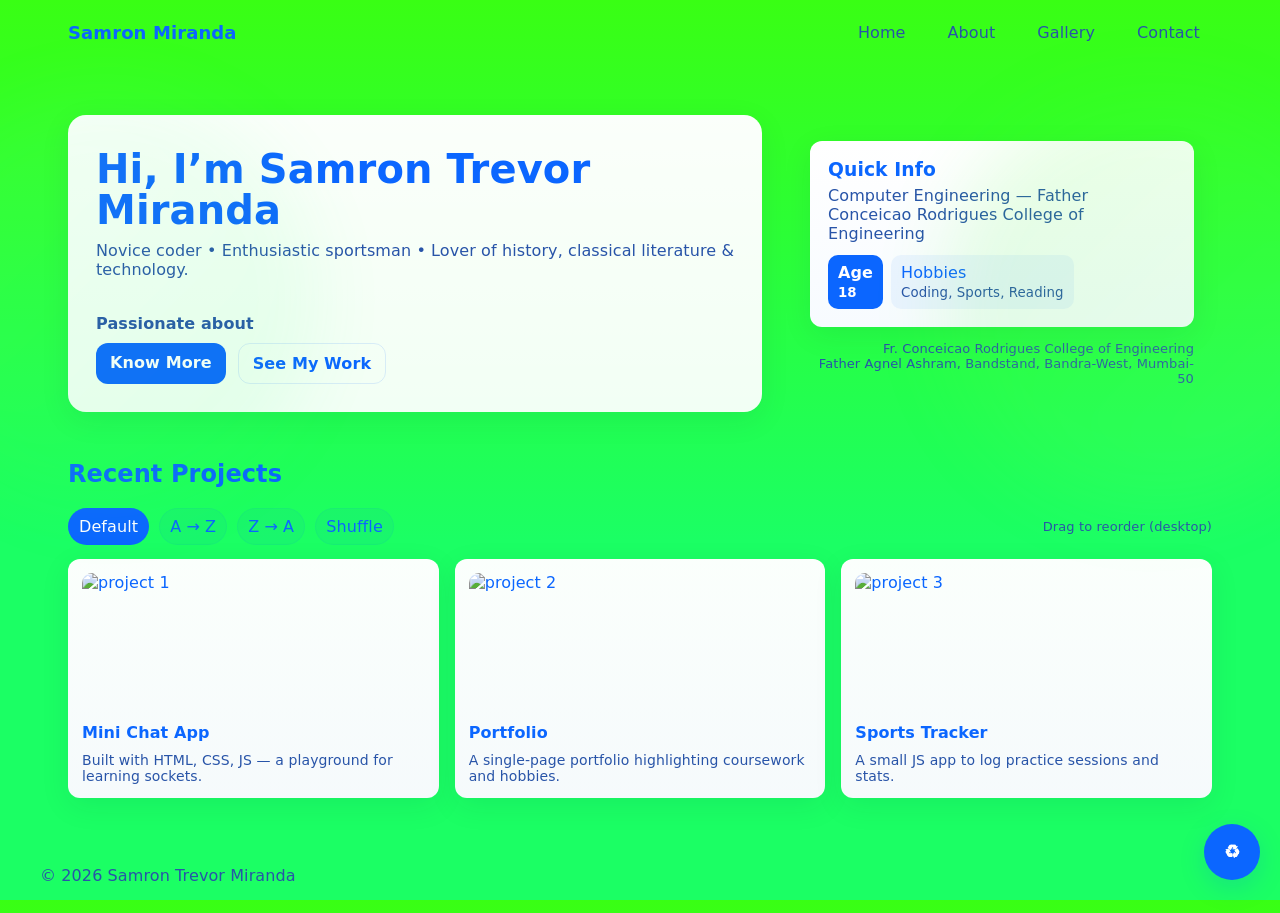
==== index.html @ 0a238195 "Update index.html" ====
<!doctype html>
<html lang="en">
<head>
  <meta charset="utf-8" />
  <meta name="viewport" content="width=device-width,initial-scale=1" />
  <title>Samron Trevor Miranda — Portfolio</title>
  <style>
    /* ---------------------------
       THEME VARIABLES (two themes)
       - Default in :root is NEON (current)
       - .theme-classic on body switches to original blue/white
       --------------------------- */
    :root{
      /* NEON THEME (current) */
      --bg-neon: #39ff14;
      --bg-neon-2: #1bff64;
      --accent-blue: #0b66ff;
      --muted-blue: #2854a8;
      --card:#ffffff;
      --glass: rgba(255,255,255,0.85);
      --shadow: 0 8px 30px rgba(12,33,80,0.08);
      --rounded: 14px;
      --body-bg: linear-gradient(180deg,var(--bg-neon),var(--bg-neon-2) 60%);
      --text-primary: var(--accent-blue);
      --text-muted: var(--muted-blue);
      --chip-bg: rgba(11,102,255,0.06);
      --chip-active-bg: var(--accent-blue);
      --badge-bg: linear-gradient(135deg,var(--accent-blue),#5fb0ff);
    }

    /* CLASSIC BLUE & WHITE THEME */
    body.theme-classic {
      --bg-neon: #f8fbff; /* not used but keep */
      --bg-neon-2: #eaf4ff;
      --accent-blue: #0b66ff;
      --muted-blue: #6b7a90;
      --card:#ffffff;
      --glass: rgba(255,255,255,0.65);
      --shadow: 0 8px 30px rgba(12,33,80,0.06);
      --rounded: 14px;
      --body-bg: linear-gradient(180deg,var(--bg-neon),#eaf4ff 60%);
      --text-primary: #102034;
      --text-muted: var(--muted-blue);
      --chip-bg: rgba(11,102,255,0.06);
      --chip-active-bg: var(--accent-blue);
      --badge-bg: linear-gradient(135deg,var(--accent-blue),#5fb0ff);
    }

    /* Smooth transitions for theme-related properties */
    :root, body {
      transition: background 350ms ease, color 280ms ease;
    }

    *{box-sizing:border-box}
    html,body{height:100%}
    body{
      margin:0;
      background: var(--body-bg);
      color:var(--text-primary);
      -webkit-font-smoothing:antialiased;
      -moz-osx-font-smoothing:grayscale;
      letter-spacing:0.1px;
      padding-bottom:40px;
      transition: background .35s ease, color .28s ease;
      font-family: Inter, ui-sans-serif, system-ui, -apple-system, "Segoe UI", Roboto, "Helvetica Neue", Arial;
    }

    /* Loader (full-screen) */
    .page-loader{
      position:fixed;
      inset:0;
      display:flex;
      align-items:center;
      justify-content:center;
      background:linear-gradient(180deg, rgba(0,0,0,0.12), rgba(0,0,0,0.06));
      z-index:9999;
      backdrop-filter: blur(4px);
      -webkit-backdrop-filter: blur(4px);
      transition:opacity .45s ease, visibility .45s ease;
    }
    .loader-inner{
      width:320px;
      max-width:86%;
      background:var(--card);
      border-radius:16px;
      padding:22px;
      box-shadow:0 20px 50px rgba(2,6,10,0.18);
      display:flex;
      gap:16px;
      align-items:center;
    }
    .loader-badge{
      width:64px;height:64px;border-radius:12px;
      display:grid;place-items:center;font-weight:800;color:var(--card);
      background:var(--badge-bg);
      box-shadow:0 6px 22px rgba(11,102,255,0.14);
      font-size:18px;
    }
    .loader-meta{flex:1}
    .loader-meta h4{margin:0 0 6px;color:var(--text-primary);font-size:18px}
    .loader-meta p{margin:0;color:var(--text-muted);font-size:13px}
    .progress{
      margin-top:12px;height:8px;background:rgba(11,102,255,0.08);border-radius:999px;overflow:hidden;
    }
    .progress > i{
      display:block;height:100%;width:0%;
      background:linear-gradient(90deg,var(--chip-active-bg), #7fb8ff);
      border-radius:999px;
      animation:loaderProgress 2s ease forwards;
    }
    @keyframes loaderProgress{
      0%{width:0%}
      60%{width:78%}
      100%{width:100%}
    }
    .spinner{
      width:38px;height:38px;border-radius:50%;border:4px solid rgba(11,102,255,0.12);
      border-top-color:var(--chip-active-bg); animation:spin 1s linear infinite;
    }
    @keyframes spin{to{transform:rotate(360deg)}}
    .page-loader.hidden{ opacity:0; visibility:hidden; pointer-events:none; }

    header{
      display:flex;
      align-items:center;
      justify-content:space-between;
      padding:22px 28px;
      max-width:1200px;margin:0 auto;
    }
    .logo{font-weight:700;color:var(--chip-active-bg);font-size:18px}
    nav ul{display:flex;gap:18px;align-items:center;list-style:none;padding:0;margin:0}
    nav a{color:var(--text-muted);text-decoration:none;padding:10px 12px;border-radius:10px}
    nav a:hover{background:var(--glass);color:var(--chip-active-bg)}

    .container{max-width:1200px;margin:0 auto;padding:0 28px}

    .hero{
      margin-top:10px;
      padding:40px 0 38px;
      display:grid;grid-template-columns:1fr 420px;gap:30px;align-items:center;
    }
    .hero-inner{
      padding:28px;
      background:linear-gradient(180deg, rgba(255,255,255,0.98), rgba(255,255,255,0.94));
      border-radius:18px;box-shadow:var(--shadow);
    }
    h1{font-size:40px;margin:6px 0 10px;line-height:1.02;color:var(--chip-active-bg)}
    .accent{color:var(--chip-active-bg);}
    .lead{color:var(--text-muted);margin:0 0 16px}

    .cta{display:flex;gap:12px}
    .btn{display:inline-block;padding:10px 14px;border-radius:12px;background:var(--chip-active-bg);color:white;text-decoration:none;font-weight:600}
    .btn.ghost{background:transparent;border:1px solid rgba(11,102,255,0.12);color:var(--chip-active-bg)}

    /* moving words widget */
    .moving-words{display:flex;gap:8px;align-items:baseline;flex-wrap:wrap}
    .moving-words > div:first-child{color:var(--text-muted);font-weight:600}
    .word-wrap{position:relative;height:34px;overflow:hidden}
    .word-wrap .words{position:absolute;top:0;left:0;animation:slideWords 10s linear infinite}
    .word{display:block;height:34px;padding:0 6px;font-weight:700;color:var(--chip-active-bg)}
    @keyframes slideWords{
      0%{transform:translateY(0)}
      20%{transform:translateY(-34px)}
      40%{transform:translateY(-68px)}
      60%{transform:translateY(-102px)}
      80%{transform:translateY(-136px)}
      100%{transform:translateY(0)}
    }

    /* highlights */
    .highlights{display:flex;gap:18px;margin:34px 0}
    .card{background:var(--card);border-radius:12px;padding:16px;box-shadow:var(--shadow);flex:1}
    .card h3{margin:0 0 6px;color:var(--chip-active-bg)}
    .card p{margin:0;color:var(--text-muted)}

    /* projects */
    .projects h2{margin-top:10px;color:var(--chip-active-bg)}
    .grid{display:grid;grid-template-columns:repeat(auto-fit,minmax(240px,1fr));gap:16px;margin-top:14px}
    .proj{
      background:linear-gradient(180deg, rgba(255,255,255,0.98), rgba(250,250,255,0.98));
      padding:14px;border-radius:12px;box-shadow:var(--shadow);display:flex;flex-direction:column;gap:10px;transition:transform .28s ease,box-shadow .28s
    }
    .proj:hover{transform:translateY(-8px);box-shadow:0 18px 50px rgba(12,33,80,0.12)}
    .proj img{width:100%;height:140px;object-fit:cover;border-radius:10px}
    .proj h4{margin:0;color:var(--chip-active-bg)}
    .proj p{margin:0;color:var(--text-muted);font-size:14px}

    /* interactive controls */
    .projects .controls{display:flex;gap:10px;align-items:center;margin-top:12px}
    .chip{padding:8px 10px;border-radius:999px;background:var(--chip-bg);border:1px solid var(--chip-bg);cursor:pointer;color:var(--chip-active-bg)}
    .chip.active{background:var(--chip-active-bg);color:white;border-color:transparent}

    footer.site-footer{margin-top:40px;padding:22px 0;color:var(--text-muted)}
    footer p{margin:6px 0}

    /* responsive */
    @media (max-width:880px){
      .hero{grid-template-columns:1fr}
      .hero-inner{order:2}
      aside{order:1}
    }

    /* subtle floating background shapes */
    .bg-shape{position:fixed;right:-80px;top:10%;width:420px;height:420px;border-radius:50%;background:linear-gradient(135deg,var(--bg-neon),#8bff9a);opacity:0.12;filter:blur(36px);pointer-events:none}
    .bg-shape--2{left:-100px;bottom:-60px;opacity:0.08;background:linear-gradient(135deg,#9cffb6,var(--bg-neon-2))}

    /* Theme toggle button (floating) */
    .theme-toggle{
      position:fixed;
      right:20px;
      bottom:20px;
      z-index:12000;
      width:56px;
      height:56px;
      border-radius:999px;
      display:grid;
      place-items:center;
      background:var(--chip-active-bg);
      color:white;
      box-shadow: 0 8px 26px rgba(11,102,255,0.18);
      border:none;
      cursor:pointer;
      transition:transform .18s ease, box-shadow .18s ease, background .18s ease;
    }
    .theme-toggle:active{ transform:scale(.96) }
    .theme-toggle .icon{font-weight:700; font-size:18px; line-height:1;}
    .theme-toggle[aria-pressed="true"]{ background:var(--text-muted); }
    .theme-toggle:focus{ outline:3px solid rgba(11,102,255,0.18); outline-offset:4px; }

    /* small accessibility helpers */
    .sr-only{position:absolute;width:1px;height:1px;padding:0;margin:-1px;overflow:hidden;clip:rect(0,0,0,0);white-space:nowrap;border:0}
  </style>
</head>
<body>
  <!-- Loader overlay shown while page loads -->
  <div class="page-loader" id="pageLoader" role="status" aria-live="polite" aria-label="Loading content">
    <div class="loader-inner" aria-hidden="false">
      <div class="loader-badge" aria-hidden="true">SM</div>
      <div class="loader-meta">
        <h4>Samron Miranda</h4>
        <p>Preparing your portfolio…</p>
        <div class="progress" aria-hidden="true"><i></i></div>
      </div>
      <div style="display:flex;flex-direction:column;align-items:center;gap:8px;margin-left:10px">
        <div class="spinner" aria-hidden="true"></div>
        <small style="color:var(--text-muted);font-size:12px">Almost there</small>
      </div>
    </div>
  </div>

  <div class="bg-shape" aria-hidden></div>
  <div class="bg-shape bg-shape--2" aria-hidden></div>

  <header>
    <div class="logo">Samron Miranda</div>
    <nav>
      <ul>
        <li><a href="index.html">Home</a></li>
        <li><a href="about.html">About</a></li>
        <li><a href="gallery.html">Gallery</a></li>
        <li><a href="contact.html">Contact</a></li>
      </ul>
    </nav>
  </header>

  <main class="container" id="mainContent" aria-busy="true">
    <section class="hero">
      <div class="hero-inner">
        <h1>Hi, I’m <span class="accent">Samron Trevor Miranda</span></h1>
        <p class="lead">Novice coder • Enthusiastic sportsman • Lover of history, classical literature & technology.</p>

        <div class="moving-words" aria-hidden="true">
          <div>Passionate about</div>
          <div class="word-wrap" aria-hidden>
            <div class="words">
              <span class="word">Web Apps</span>
              <span class="word">Data</span>
              <span class="word">Sports Science</span>
              <span class="word">History</span>
              <span class="word">Design</span>
            </div>
          </div>
        </div>

        <div style="height:10px"></div>
        <div class="cta">
          <a class="btn" href="about.html">Know More</a>
          <a class="btn ghost" href="gallery.html">See My Work</a>
        </div>
      </div>

      <aside style="padding:18px;display:flex;flex-direction:column;gap:14px;align-items:flex-end">
        <div style="background:linear-gradient(180deg,#fff,#f7fbff);padding:18px;border-radius:12px;box-shadow:var(--shadow);min-width:300px">
          <h3 style="margin:0 0 6px">Quick Info</h3>
          <p style="margin:0;color:var(--text-muted)">Computer Engineering — Father Conceicao Rodrigues College of Engineering</p>
          <div style="display:flex;gap:8px;margin-top:12px">
            <div style="background:var(--chip-active-bg);color:white;padding:8px 10px;border-radius:10px;font-weight:700">Age<br><small style="font-weight:600">18</small></div>
            <div style="padding:8px 10px;border-radius:10px;background:rgba(11,102,255,0.06);color:var(--chip-active-bg)">Hobbies<br><small style="color:var(--text-muted)">Coding, Sports, Reading</small></div>
          </div>
        </div>

        <div style="text-align:right;color:var(--text-muted);font-size:13px">Fr. Conceicao Rodrigues College of Engineering<br> Father Agnel Ashram, Bandstand, Bandra-West, Mumbai-50</div>
      </aside>
    </section>

    <section class="projects">
      <h2>Recent Projects</h2>

      <div class="controls">
        <div class="chip active" data-sort="default">Default</div>
        <div class="chip" data-sort="alpha-asc">A → Z</div>
        <div class="chip" data-sort="alpha-desc">Z → A</div>
        <div class="chip" id="shuffle">Shuffle</div>
        <div style="margin-left:auto;color:var(--text-muted);font-size:13px">Drag to reorder (desktop)</div>
      </div>

      <div class="grid" id="projectsGrid">
        <article class="proj" draggable="true" data-title="Mini Chat App">
          <img src="assets/images/project1.jpg" alt="project 1">
          <h4>Mini Chat App</h4>
          <p>Built with HTML, CSS, JS — a playground for learning sockets.</p>
        </article>
        <article class="proj" draggable="true" data-title="Portfolio">
          <img src="assets/images/project2.jpg" alt="project 2">
          <h4>Portfolio</h4>
          <p>A single-page portfolio highlighting coursework and hobbies.</p>
        </article>
        <article class="proj" draggable="true" data-title="Sports Tracker">
          <img src="assets/images/project3.jpg" alt="project 3">
          <h4>Sports Tracker</h4>
          <p>A small JS app to log practice sessions and stats.</p>
        </article>
      </div>
    </section>

  </main>

  <footer class="site-footer container">
    <p>&copy; <span id="year"></span> Samron Trevor Miranda</p>
  </footer>

  <!-- Floating theme toggle (bottom-right) -->
  <button id="themeToggle" class="theme-toggle" aria-pressed="false" aria-label="Switch theme (neon / classic)">
    <span class="icon" aria-hidden="true">♻</span>
    <span class="sr-only">Toggle theme</span>
  </button>

  <script>
    // populate year
    document.getElementById('year').textContent = new Date().getFullYear();

    // =========================
    // THEME TOGGLER
    // - Saves 'siteTheme' in localStorage ('neon' | 'classic')
    // - Adds/removes body.class 'theme-classic'
    // - Updates button aria-pressed
    // =========================
    (function(){
      const body = document.body;
      const toggle = document.getElementById('themeToggle');
      const STORAGE_KEY = 'siteTheme';
      const CLASSIC = 'classic';
      const DEFAULT_THEME = 'neon'; // current default

      function applyTheme(theme, save = false){
        if(theme === CLASSIC){
          body.classList.add('theme-classic');
          toggle.setAttribute('aria-pressed','true');
          toggle.title = 'Switch to Neon theme';
        } else {
          body.classList.remove('theme-classic');
          toggle.setAttribute('aria-pressed','false');
          toggle.title = 'Switch to Classic theme';
        }
        if(save){
          try { localStorage.setItem(STORAGE_KEY, theme); } catch(e){}
        }
      }

      // initialize from storage if available
      try {
        const saved = localStorage.getItem(STORAGE_KEY);
        if(saved === CLASSIC) applyTheme(CLASSIC, false);
        else applyTheme(DEFAULT_THEME, false);
      } catch(e){
        applyTheme(DEFAULT_THEME, false);
      }

      // toggle handler
      function toggleTheme(){
        const isClassic = body.classList.contains('theme-classic');
        applyTheme(isClassic ? DEFAULT_THEME : CLASSIC, true);
        // small focus / visual feedback
        toggle.blur();
      }

      toggle.addEventListener('click', toggleTheme);
      // keyboard: Enter & Space activate
      toggle.addEventListener('keydown', (e)=>{
        if(e.key === 'Enter' || e.key === ' ') { e.preventDefault(); toggleTheme(); }
      });

      // expose for debugging if needed: window.setSiteTheme = applyTheme;
    })();

    // Sorting controls, shuffle, drag n drop (unchanged behavior)
    const chips = document.querySelectorAll('.chip');
    const grid = document.getElementById('projectsGrid');
    function renderOrder(elements){
      grid.innerHTML = '';
      elements.forEach(el=>grid.appendChild(el));
    }
    function getItems(){
      return Array.from(grid.querySelectorAll('.proj'));
    }
    chips.forEach(chip=>{
      chip.addEventListener('click', ()=>{
        chips.forEach(c=>c.classList.remove('active'));
        chip.classList.add('active');
        const mode = chip.dataset.sort;
        let items = getItems();
        if(mode === 'alpha-asc'){
          items.sort((a,b)=> a.dataset.title.localeCompare(b.dataset.title));
        } else if(mode === 'alpha-desc'){
          items.sort((a,b)=> b.dataset.title.localeCompare(a.dataset.title));
        } else if(mode === 'default'){
          items.sort((a,b)=> a.dataset.title.localeCompare(b.dataset.title));
        }
        renderOrder(items);
      });
      chip.addEventListener('keydown', (e)=>{ if(e.key === 'Enter' || e.key === ' ') { e.preventDefault(); chip.click(); } });
    });

    document.getElementById('shuffle').addEventListener('click', ()=>{
      const items = getItems();
      for(let i = items.length -1; i>0; i--){
        const j = Math.floor(Math.random()*(i+1));
        [items[i], items[j]] = [items[j], items[i]];
      }
      chips.forEach(c=>c.classList.remove('active'));
      document.querySelector('[data-sort="default"]').classList.add('active');
      renderOrder(items);
    });

    // Drag & drop reorder
    let dragSrc = null;
    function handleDragStart(e){
      dragSrc = this;
      this.style.opacity = '0.5';
      e.dataTransfer.effectAllowed = 'move';
      try { e.dataTransfer.setData('text/html', this.outerHTML); } catch (err) {}
    }
    function handleDragEnd(){
      this.style.opacity = '1';
      document.querySelectorAll('.proj').forEach(p=>p.classList.remove('over'));
    }
    function handleDragOver(e){
      e.preventDefault();
      return false;
    }
    function handleDrop(e){
      e.stopPropagation();
      if(dragSrc !== this){
        const children = Array.from(grid.children);
        const srcIndex = children.indexOf(dragSrc);
        const tgtIndex = children.indexOf(this);
        if(srcIndex < tgtIndex){
          grid.insertBefore(dragSrc, this.nextSibling);
        } else {
          grid.insertBefore(dragSrc, this);
        }
      }
      return false;
    }
    function addDnDHandlers(item){
      item.addEventListener('dragstart', handleDragStart);
      item.addEventListener('dragend', handleDragEnd);
      item.addEventListener('dragover', handleDragOver);
      item.addEventListener('drop', handleDrop);
    }
    document.querySelectorAll('.proj').forEach(addDnDHandlers);

    // Make moving words interactive: pause on hover
    const wordWrap = document.querySelector('.word-wrap .words');
    if(wordWrap){
      document.querySelector('.word-wrap').addEventListener('mouseenter', ()=>{ wordWrap.style.animationPlayState='paused'});
      document.querySelector('.word-wrap').addEventListener('mouseleave', ()=>{ wordWrap.style.animationPlayState='running'});
    }

    /* ===== Page loader handling ===== */
    (function(){
      const loader = document.getElementById('pageLoader');
      const main = document.getElementById('mainContent');
      const MIN_VISIBLE = 400;
      const start = Date.now();
      function hideLoader(){
        const elapsed = Date.now() - start;
        const remaining = Math.max(0, MIN_VISIBLE - elapsed);
        setTimeout(()=>{
          loader.classList.add('hidden');
          if(main) main.setAttribute('aria-busy','false');
        }, remaining);
      }
      if(document.readyState === 'complete'){ hideLoader(); }
      else { window.addEventListener('load', hideLoader, {once:true}); }
      setTimeout(()=>{ if(!loader.classList.contains('hidden')) hideLoader(); }, 5000);
    })();
  </script>
</body>
</html>
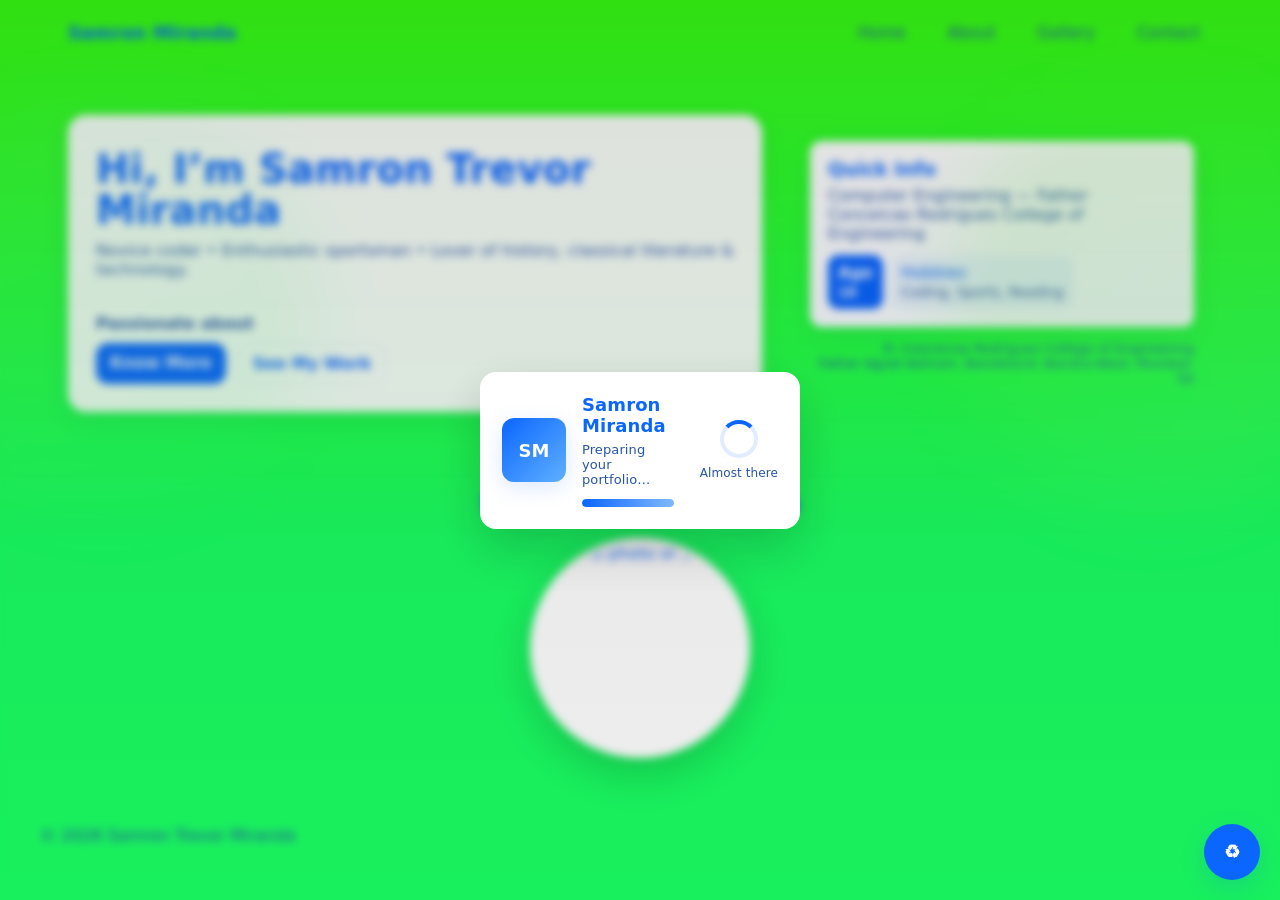
==== commit 3d7085ee: "Update index.html" ====
--- a/index.html
+++ b/index.html
@@ -303,35 +303,31 @@
       </aside>
     </section>
 
-    <section class="projects">
-      <h2>Recent Projects</h2>
-
-      <div class="controls">
-        <div class="chip active" data-sort="default">Default</div>
-        <div class="chip" data-sort="alpha-asc">A → Z</div>
-        <div class="chip" data-sort="alpha-desc">Z → A</div>
-        <div class="chip" id="shuffle">Shuffle</div>
-        <div style="margin-left:auto;color:var(--text-muted);font-size:13px">Drag to reorder (desktop)</div>
-      </div>
-
-      <div class="grid" id="projectsGrid">
-        <article class="proj" draggable="true" data-title="Mini Chat App">
-          <img src="assets/images/project1.jpg" alt="project 1">
-          <h4>Mini Chat App</h4>
-          <p>Built with HTML, CSS, JS — a playground for learning sockets.</p>
-        </article>
-        <article class="proj" draggable="true" data-title="Portfolio">
-          <img src="assets/images/project2.jpg" alt="project 2">
-          <h4>Portfolio</h4>
-          <p>A single-page portfolio highlighting coursework and hobbies.</p>
-        </article>
-        <article class="proj" draggable="true" data-title="Sports Tracker">
-          <img src="assets/images/project3.jpg" alt="project 3">
-          <h4>Sports Tracker</h4>
-          <p>A small JS app to log practice sessions and stats.</p>
-        </article>
-      </div>
-    </section>
+    <section class="profile-photo-section" style="margin-top:40px; text-align:center;">
+  <h2 style="color:var(--chip-active-bg); margin-bottom:20px;">
+    Samron Trevor Miranda
+  </h2>
+
+  <div class="profile-photo-wrapper" 
+       style="
+         width:220px;
+         height:220px;
+         margin:0 auto;
+         border-radius:50%;
+         overflow:hidden;
+         box-shadow:0 15px 40px rgba(0,0,0,0.18);
+         border:6px solid var(--card);
+         background:var(--card);
+       ">
+    <img src="assets/images/profile.jpg"
+         alt="Profile photo of Samron"
+         style="
+           width:100%;
+           height:100%;
+           object-fit:cover;
+         ">
+  </div>
+</section>
 
   </main>
 
@@ -509,3 +505,4 @@
 </body>
 </html>
 
+
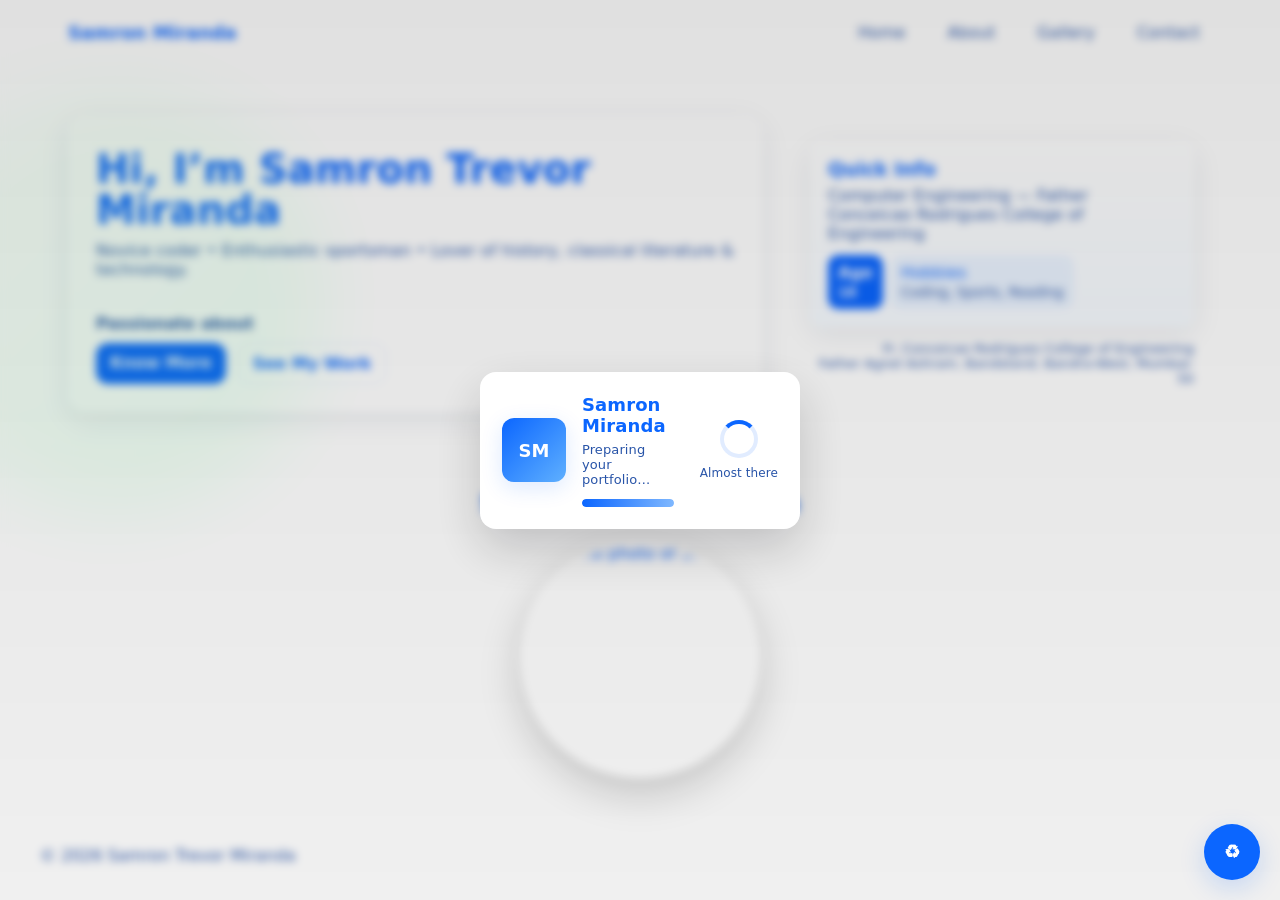
==== commit 9993f201: "Update index.html" ====
--- a/index.html
+++ b/index.html
@@ -11,7 +11,7 @@
        - .theme-classic on body switches to original blue/white
        --------------------------- */
     :root{
-      /* NEON THEME (current) */
+      /* NEON THEME (current) *//
       --bg-neon: #39ff14;
       --bg-neon-2: #1bff64;
       --accent-blue: #0b66ff;
@@ -303,15 +303,15 @@
       </aside>
     </section>
 
-    <section class="profile-photo-section" style="margin-top:40px; text-align:center;">
+  <section class="profile-photo-section" style="margin-top:40px; text-align:center;">
   <h2 style="color:var(--chip-active-bg); margin-bottom:20px;">
     Samron Trevor Miranda
   </h2>
 
   <div class="profile-photo-wrapper" 
        style="
-         width:220px;
-         height:220px;
+         width:240px;
+         height:240px;
          margin:0 auto;
          border-radius:50%;
          overflow:hidden;
@@ -319,7 +319,7 @@
          border:6px solid var(--card);
          background:var(--card);
        ">
-    <img src="assets/images/profile.jpg"
+    <img src="assets/sam.jpeg"
          alt="Profile photo of Samron"
          style="
            width:100%;
@@ -328,6 +328,7 @@
          ">
   </div>
 </section>
+
 
   </main>
 
@@ -506,3 +507,5 @@
 </html>
 
 
+
+
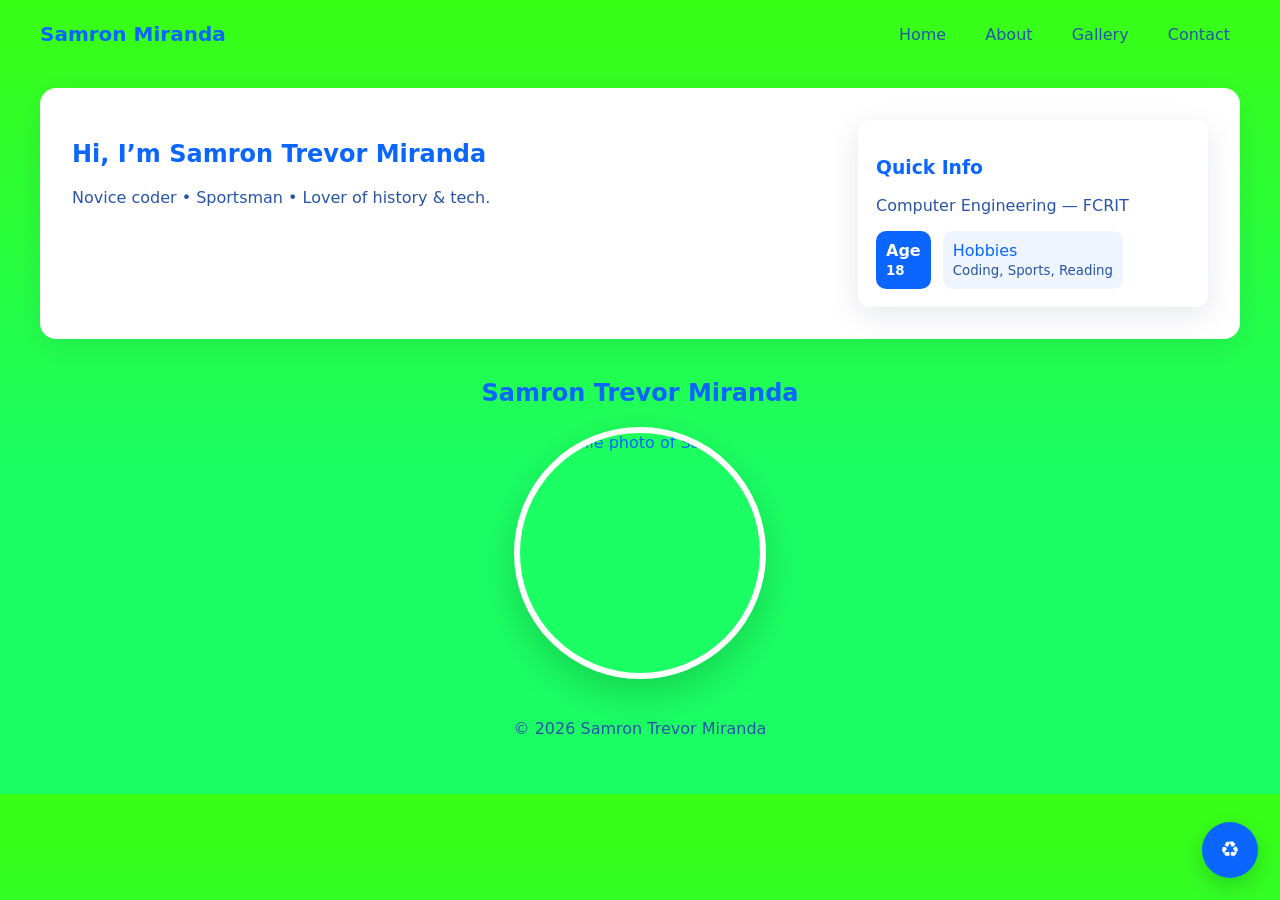
==== commit 86d851a7: "Update index.html" ====
--- a/index.html
+++ b/index.html
@@ -4,508 +4,181 @@
   <meta charset="utf-8" />
   <meta name="viewport" content="width=device-width,initial-scale=1" />
   <title>Samron Trevor Miranda — Portfolio</title>
+
   <style>
-    /* ---------------------------
-       THEME VARIABLES (two themes)
-       - Default in :root is NEON (current)
-       - .theme-classic on body switches to original blue/white
-       --------------------------- */
     :root{
-      /* NEON THEME (current) *//
+      /* NEON THEME */
       --bg-neon: #39ff14;
       --bg-neon-2: #1bff64;
       --accent-blue: #0b66ff;
       --muted-blue: #2854a8;
       --card:#ffffff;
-      --glass: rgba(255,255,255,0.85);
-      --shadow: 0 8px 30px rgba(12,33,80,0.08);
-      --rounded: 14px;
+      --shadow: 0 8px 30px rgba(12,33,80,0.1);
       --body-bg: linear-gradient(180deg,var(--bg-neon),var(--bg-neon-2) 60%);
-      --text-primary: var(--accent-blue);
-      --text-muted: var(--muted-blue);
-      --chip-bg: rgba(11,102,255,0.06);
-      --chip-active-bg: var(--accent-blue);
-      --badge-bg: linear-gradient(135deg,var(--accent-blue),#5fb0ff);
     }
 
-    /* CLASSIC BLUE & WHITE THEME */
-    body.theme-classic {
-      --bg-neon: #f8fbff; /* not used but keep */
+    /* CLASSIC THEME */
+    body.theme-classic{
+      --bg-neon: #f8fbff;
       --bg-neon-2: #eaf4ff;
       --accent-blue: #0b66ff;
       --muted-blue: #6b7a90;
       --card:#ffffff;
-      --glass: rgba(255,255,255,0.65);
-      --shadow: 0 8px 30px rgba(12,33,80,0.06);
-      --rounded: 14px;
-      --body-bg: linear-gradient(180deg,var(--bg-neon),#eaf4ff 60%);
-      --text-primary: #102034;
-      --text-muted: var(--muted-blue);
-      --chip-bg: rgba(11,102,255,0.06);
-      --chip-active-bg: var(--accent-blue);
-      --badge-bg: linear-gradient(135deg,var(--accent-blue),#5fb0ff);
+      --body-bg: linear-gradient(180deg,var(--bg-neon),var(--bg-neon-2) 60%);
     }
 
-    /* Smooth transitions for theme-related properties */
-    :root, body {
-      transition: background 350ms ease, color 280ms ease;
-    }
-
-    *{box-sizing:border-box}
-    html,body{height:100%}
     body{
       margin:0;
-      background: var(--body-bg);
-      color:var(--text-primary);
+      background:var(--body-bg);
+      font-family:Inter,system-ui;
+      color:var(--accent-blue);
       -webkit-font-smoothing:antialiased;
-      -moz-osx-font-smoothing:grayscale;
-      letter-spacing:0.1px;
       padding-bottom:40px;
-      transition: background .35s ease, color .28s ease;
-      font-family: Inter, ui-sans-serif, system-ui, -apple-system, "Segoe UI", Roboto, "Helvetica Neue", Arial;
+      transition:background .25s ease, color .25s ease;
     }
-
-    /* Loader (full-screen) */
-    .page-loader{
-      position:fixed;
-      inset:0;
-      display:flex;
-      align-items:center;
-      justify-content:center;
-      background:linear-gradient(180deg, rgba(0,0,0,0.12), rgba(0,0,0,0.06));
-      z-index:9999;
-      backdrop-filter: blur(4px);
-      -webkit-backdrop-filter: blur(4px);
-      transition:opacity .45s ease, visibility .45s ease;
-    }
-    .loader-inner{
-      width:320px;
-      max-width:86%;
-      background:var(--card);
-      border-radius:16px;
-      padding:22px;
-      box-shadow:0 20px 50px rgba(2,6,10,0.18);
-      display:flex;
-      gap:16px;
-      align-items:center;
-    }
-    .loader-badge{
-      width:64px;height:64px;border-radius:12px;
-      display:grid;place-items:center;font-weight:800;color:var(--card);
-      background:var(--badge-bg);
-      box-shadow:0 6px 22px rgba(11,102,255,0.14);
-      font-size:18px;
-    }
-    .loader-meta{flex:1}
-    .loader-meta h4{margin:0 0 6px;color:var(--text-primary);font-size:18px}
-    .loader-meta p{margin:0;color:var(--text-muted);font-size:13px}
-    .progress{
-      margin-top:12px;height:8px;background:rgba(11,102,255,0.08);border-radius:999px;overflow:hidden;
-    }
-    .progress > i{
-      display:block;height:100%;width:0%;
-      background:linear-gradient(90deg,var(--chip-active-bg), #7fb8ff);
-      border-radius:999px;
-      animation:loaderProgress 2s ease forwards;
-    }
-    @keyframes loaderProgress{
-      0%{width:0%}
-      60%{width:78%}
-      100%{width:100%}
-    }
-    .spinner{
-      width:38px;height:38px;border-radius:50%;border:4px solid rgba(11,102,255,0.12);
-      border-top-color:var(--chip-active-bg); animation:spin 1s linear infinite;
-    }
-    @keyframes spin{to{transform:rotate(360deg)}}
-    .page-loader.hidden{ opacity:0; visibility:hidden; pointer-events:none; }
 
     header{
       display:flex;
+      justify-content:space-between;
       align-items:center;
-      justify-content:space-between;
       padding:22px 28px;
-      max-width:1200px;margin:0 auto;
+      max-width:1200px;
+      margin:0 auto;
     }
-    .logo{font-weight:700;color:var(--chip-active-bg);font-size:18px}
-    nav ul{display:flex;gap:18px;align-items:center;list-style:none;padding:0;margin:0}
-    nav a{color:var(--text-muted);text-decoration:none;padding:10px 12px;border-radius:10px}
-    nav a:hover{background:var(--glass);color:var(--chip-active-bg)}
+    .logo{font-weight:700;font-size:20px;color:var(--accent-blue)}
+    nav a{
+      text-decoration:none;
+      color:var(--muted-blue);
+      margin-left:14px;
+      padding:8px 10px;
+      border-radius:8px;
+    }
+    nav a:hover{
+      background:white;
+      color:var(--accent-blue);
+    }
 
     .container{max-width:1200px;margin:0 auto;padding:0 28px}
 
     .hero{
-      margin-top:10px;
-      padding:40px 0 38px;
-      display:grid;grid-template-columns:1fr 420px;gap:30px;align-items:center;
+      margin-top:20px;
+      padding:32px;
+      background:white;
+      border-radius:16px;
+      display:grid;
+      grid-template-columns:1fr 350px;
+      gap:25px;
+      box-shadow:var(--shadow);
     }
-    .hero-inner{
-      padding:28px;
-      background:linear-gradient(180deg, rgba(255,255,255,0.98), rgba(255,255,255,0.94));
-      border-radius:18px;box-shadow:var(--shadow);
+    .lead{color:var(--muted-blue)}
+
+    /* Profile Photo */
+    .profile-section{
+      text-align:center;
+      margin-top:40px;
     }
-    h1{font-size:40px;margin:6px 0 10px;line-height:1.02;color:var(--chip-active-bg)}
-    .accent{color:var(--chip-active-bg);}
-    .lead{color:var(--text-muted);margin:0 0 16px}
-
-    .cta{display:flex;gap:12px}
-    .btn{display:inline-block;padding:10px 14px;border-radius:12px;background:var(--chip-active-bg);color:white;text-decoration:none;font-weight:600}
-    .btn.ghost{background:transparent;border:1px solid rgba(11,102,255,0.12);color:var(--chip-active-bg)}
-
-    /* moving words widget */
-    .moving-words{display:flex;gap:8px;align-items:baseline;flex-wrap:wrap}
-    .moving-words > div:first-child{color:var(--text-muted);font-weight:600}
-    .word-wrap{position:relative;height:34px;overflow:hidden}
-    .word-wrap .words{position:absolute;top:0;left:0;animation:slideWords 10s linear infinite}
-    .word{display:block;height:34px;padding:0 6px;font-weight:700;color:var(--chip-active-bg)}
-    @keyframes slideWords{
-      0%{transform:translateY(0)}
-      20%{transform:translateY(-34px)}
-      40%{transform:translateY(-68px)}
-      60%{transform:translateY(-102px)}
-      80%{transform:translateY(-136px)}
-      100%{transform:translateY(0)}
+    .profile-photo-wrapper{
+      width:240px;
+      height:240px;
+      margin:0 auto;
+      border-radius:50%;
+      overflow:hidden;
+      border:6px solid var(--card);
+      box-shadow:0 15px 40px rgba(0,0,0,0.18);
+    }
+    .profile-photo-wrapper img{
+      width:100%;
+      height:100%;
+      object-fit:cover;
     }
 
-    /* highlights */
-    .highlights{display:flex;gap:18px;margin:34px 0}
-    .card{background:var(--card);border-radius:12px;padding:16px;box-shadow:var(--shadow);flex:1}
-    .card h3{margin:0 0 6px;color:var(--chip-active-bg)}
-    .card p{margin:0;color:var(--text-muted)}
+    footer{text-align:center;margin-top:40px;color:var(--muted-blue)}
 
-    /* projects */
-    .projects h2{margin-top:10px;color:var(--chip-active-bg)}
-    .grid{display:grid;grid-template-columns:repeat(auto-fit,minmax(240px,1fr));gap:16px;margin-top:14px}
-    .proj{
-      background:linear-gradient(180deg, rgba(255,255,255,0.98), rgba(250,250,255,0.98));
-      padding:14px;border-radius:12px;box-shadow:var(--shadow);display:flex;flex-direction:column;gap:10px;transition:transform .28s ease,box-shadow .28s
-    }
-    .proj:hover{transform:translateY(-8px);box-shadow:0 18px 50px rgba(12,33,80,0.12)}
-    .proj img{width:100%;height:140px;object-fit:cover;border-radius:10px}
-    .proj h4{margin:0;color:var(--chip-active-bg)}
-    .proj p{margin:0;color:var(--text-muted);font-size:14px}
-
-    /* interactive controls */
-    .projects .controls{display:flex;gap:10px;align-items:center;margin-top:12px}
-    .chip{padding:8px 10px;border-radius:999px;background:var(--chip-bg);border:1px solid var(--chip-bg);cursor:pointer;color:var(--chip-active-bg)}
-    .chip.active{background:var(--chip-active-bg);color:white;border-color:transparent}
-
-    footer.site-footer{margin-top:40px;padding:22px 0;color:var(--text-muted)}
-    footer p{margin:6px 0}
-
-    /* responsive */
-    @media (max-width:880px){
-      .hero{grid-template-columns:1fr}
-      .hero-inner{order:2}
-      aside{order:1}
+    /* Theme Toggle Button */
+    .theme-toggle{
+      position:fixed;
+      right:22px;
+      bottom:22px;
+      width:56px;
+      height:56px;
+      border:none;
+      border-radius:50%;
+      background:var(--accent-blue);
+      color:white;
+      cursor:pointer;
+      box-shadow:0 8px 25px rgba(0,0,0,0.18);
+      font-size:22px;
     }
 
-    /* subtle floating background shapes */
-    .bg-shape{position:fixed;right:-80px;top:10%;width:420px;height:420px;border-radius:50%;background:linear-gradient(135deg,var(--bg-neon),#8bff9a);opacity:0.12;filter:blur(36px);pointer-events:none}
-    .bg-shape--2{left:-100px;bottom:-60px;opacity:0.08;background:linear-gradient(135deg,#9cffb6,var(--bg-neon-2))}
-
-    /* Theme toggle button (floating) */
-    .theme-toggle{
-      position:fixed;
-      right:20px;
-      bottom:20px;
-      z-index:12000;
-      width:56px;
-      height:56px;
-      border-radius:999px;
-      display:grid;
-      place-items:center;
-      background:var(--chip-active-bg);
-      color:white;
-      box-shadow: 0 8px 26px rgba(11,102,255,0.18);
-      border:none;
-      cursor:pointer;
-      transition:transform .18s ease, box-shadow .18s ease, background .18s ease;
+    @media(max-width:880px){
+      .hero{grid-template-columns:1fr}
     }
-    .theme-toggle:active{ transform:scale(.96) }
-    .theme-toggle .icon{font-weight:700; font-size:18px; line-height:1;}
-    .theme-toggle[aria-pressed="true"]{ background:var(--text-muted); }
-    .theme-toggle:focus{ outline:3px solid rgba(11,102,255,0.18); outline-offset:4px; }
-
-    /* small accessibility helpers */
-    .sr-only{position:absolute;width:1px;height:1px;padding:0;margin:-1px;overflow:hidden;clip:rect(0,0,0,0);white-space:nowrap;border:0}
   </style>
 </head>
+
 <body>
-  <!-- Loader overlay shown while page loads -->
-  <div class="page-loader" id="pageLoader" role="status" aria-live="polite" aria-label="Loading content">
-    <div class="loader-inner" aria-hidden="false">
-      <div class="loader-badge" aria-hidden="true">SM</div>
-      <div class="loader-meta">
-        <h4>Samron Miranda</h4>
-        <p>Preparing your portfolio…</p>
-        <div class="progress" aria-hidden="true"><i></i></div>
-      </div>
-      <div style="display:flex;flex-direction:column;align-items:center;gap:8px;margin-left:10px">
-        <div class="spinner" aria-hidden="true"></div>
-        <small style="color:var(--text-muted);font-size:12px">Almost there</small>
-      </div>
-    </div>
-  </div>
-
-  <div class="bg-shape" aria-hidden></div>
-  <div class="bg-shape bg-shape--2" aria-hidden></div>
 
   <header>
     <div class="logo">Samron Miranda</div>
     <nav>
-      <ul>
-        <li><a href="index.html">Home</a></li>
-        <li><a href="about.html">About</a></li>
-        <li><a href="gallery.html">Gallery</a></li>
-        <li><a href="contact.html">Contact</a></li>
-      </ul>
+      <a href="index.html">Home</a>
+      <a href="about.html">About</a>
+      <a href="gallery.html">Gallery</a>
+      <a href="contact.html">Contact</a>
     </nav>
   </header>
 
-  <main class="container" id="mainContent" aria-busy="true">
+  <main class="container">
+
     <section class="hero">
-      <div class="hero-inner">
-        <h1>Hi, I’m <span class="accent">Samron Trevor Miranda</span></h1>
-        <p class="lead">Novice coder • Enthusiastic sportsman • Lover of history, classical literature & technology.</p>
+      <div>
+        <h1>Hi, I’m <span style="color:var(--accent-blue)">Samron Trevor Miranda</span></h1>
+        <p class="lead">Novice coder • Sportsman • Lover of history & tech.</p>
+      </div>
 
-        <div class="moving-words" aria-hidden="true">
-          <div>Passionate about</div>
-          <div class="word-wrap" aria-hidden>
-            <div class="words">
-              <span class="word">Web Apps</span>
-              <span class="word">Data</span>
-              <span class="word">Sports Science</span>
-              <span class="word">History</span>
-              <span class="word">Design</span>
+      <aside>
+        <div style="background:white;padding:18px;border-radius:12px;box-shadow:var(--shadow)">
+          <h3>Quick Info</h3>
+          <p style="color:var(--muted-blue)">Computer Engineering — FCRIT</p>
+
+          <div style="display:flex;gap:12px;margin-top:12px">
+            <div style="background:var(--accent-blue);color:white;padding:10px;border-radius:10px;font-weight:bold">
+              Age<br><small>18</small>
+            </div>
+
+            <div style="padding:10px;border-radius:10px;background:#eef5ff;color:var(--accent-blue)">
+              Hobbies<br><small style="color:var(--muted-blue)">Coding, Sports, Reading</small>
             </div>
           </div>
         </div>
-
-        <div style="height:10px"></div>
-        <div class="cta">
-          <a class="btn" href="about.html">Know More</a>
-          <a class="btn ghost" href="gallery.html">See My Work</a>
-        </div>
-      </div>
-
-      <aside style="padding:18px;display:flex;flex-direction:column;gap:14px;align-items:flex-end">
-        <div style="background:linear-gradient(180deg,#fff,#f7fbff);padding:18px;border-radius:12px;box-shadow:var(--shadow);min-width:300px">
-          <h3 style="margin:0 0 6px">Quick Info</h3>
-          <p style="margin:0;color:var(--text-muted)">Computer Engineering — Father Conceicao Rodrigues College of Engineering</p>
-          <div style="display:flex;gap:8px;margin-top:12px">
-            <div style="background:var(--chip-active-bg);color:white;padding:8px 10px;border-radius:10px;font-weight:700">Age<br><small style="font-weight:600">18</small></div>
-            <div style="padding:8px 10px;border-radius:10px;background:rgba(11,102,255,0.06);color:var(--chip-active-bg)">Hobbies<br><small style="color:var(--text-muted)">Coding, Sports, Reading</small></div>
-          </div>
-        </div>
-
-        <div style="text-align:right;color:var(--text-muted);font-size:13px">Fr. Conceicao Rodrigues College of Engineering<br> Father Agnel Ashram, Bandstand, Bandra-West, Mumbai-50</div>
       </aside>
     </section>
 
-  <section class="profile-photo-section" style="margin-top:40px; text-align:center;">
-  <h2 style="color:var(--chip-active-bg); margin-bottom:20px;">
-    Samron Trevor Miranda
-  </h2>
+    <!-- PROFILE PHOTO SECTION -->
+    <section class="profile-section">
+      <h2 style="color:var(--accent-blue)">Samron Trevor Miranda</h2>
 
-  <div class="profile-photo-wrapper" 
-       style="
-         width:240px;
-         height:240px;
-         margin:0 auto;
-         border-radius:50%;
-         overflow:hidden;
-         box-shadow:0 15px 40px rgba(0,0,0,0.18);
-         border:6px solid var(--card);
-         background:var(--card);
-       ">
-    <img src="assets/sam.jpeg"
-         alt="Profile photo of Samron"
-         style="
-           width:100%;
-           height:100%;
-           object-fit:cover;
-         ">
-  </div>
-</section>
-
+      <div class="profile-photo-wrapper">
+        <img src="assets/sam.jpeg" alt="Profile photo of Samron">
+      </div>
+    </section>
 
   </main>
 
-  <footer class="site-footer container">
-    <p>&copy; <span id="year"></span> Samron Trevor Miranda</p>
+  <footer>
+    <p>&copy; <script>document.write(new Date().getFullYear())</script> Samron Trevor Miranda</p>
   </footer>
 
-  <!-- Floating theme toggle (bottom-right) -->
-  <button id="themeToggle" class="theme-toggle" aria-pressed="false" aria-label="Switch theme (neon / classic)">
-    <span class="icon" aria-hidden="true">♻</span>
-    <span class="sr-only">Toggle theme</span>
-  </button>
+  <!-- THEME TOGGLE -->
+  <button class="theme-toggle" id="themeToggle">♻</button>
 
   <script>
-    // populate year
-    document.getElementById('year').textContent = new Date().getFullYear();
+    const btn = document.getElementById("themeToggle");
+    btn.addEventListener("click", ()=>{
+      document.body.classList.toggle("theme-classic");
+    });
+  </script>
 
-    // =========================
-    // THEME TOGGLER
-    // - Saves 'siteTheme' in localStorage ('neon' | 'classic')
-    // - Adds/removes body.class 'theme-classic'
-    // - Updates button aria-pressed
-    // =========================
-    (function(){
-      const body = document.body;
-      const toggle = document.getElementById('themeToggle');
-      const STORAGE_KEY = 'siteTheme';
-      const CLASSIC = 'classic';
-      const DEFAULT_THEME = 'neon'; // current default
-
-      function applyTheme(theme, save = false){
-        if(theme === CLASSIC){
-          body.classList.add('theme-classic');
-          toggle.setAttribute('aria-pressed','true');
-          toggle.title = 'Switch to Neon theme';
-        } else {
-          body.classList.remove('theme-classic');
-          toggle.setAttribute('aria-pressed','false');
-          toggle.title = 'Switch to Classic theme';
-        }
-        if(save){
-          try { localStorage.setItem(STORAGE_KEY, theme); } catch(e){}
-        }
-      }
-
-      // initialize from storage if available
-      try {
-        const saved = localStorage.getItem(STORAGE_KEY);
-        if(saved === CLASSIC) applyTheme(CLASSIC, false);
-        else applyTheme(DEFAULT_THEME, false);
-      } catch(e){
-        applyTheme(DEFAULT_THEME, false);
-      }
-
-      // toggle handler
-      function toggleTheme(){
-        const isClassic = body.classList.contains('theme-classic');
-        applyTheme(isClassic ? DEFAULT_THEME : CLASSIC, true);
-        // small focus / visual feedback
-        toggle.blur();
-      }
-
-      toggle.addEventListener('click', toggleTheme);
-      // keyboard: Enter & Space activate
-      toggle.addEventListener('keydown', (e)=>{
-        if(e.key === 'Enter' || e.key === ' ') { e.preventDefault(); toggleTheme(); }
-      });
-
-      // expose for debugging if needed: window.setSiteTheme = applyTheme;
-    })();
-
-    // Sorting controls, shuffle, drag n drop (unchanged behavior)
-    const chips = document.querySelectorAll('.chip');
-    const grid = document.getElementById('projectsGrid');
-    function renderOrder(elements){
-      grid.innerHTML = '';
-      elements.forEach(el=>grid.appendChild(el));
-    }
-    function getItems(){
-      return Array.from(grid.querySelectorAll('.proj'));
-    }
-    chips.forEach(chip=>{
-      chip.addEventListener('click', ()=>{
-        chips.forEach(c=>c.classList.remove('active'));
-        chip.classList.add('active');
-        const mode = chip.dataset.sort;
-        let items = getItems();
-        if(mode === 'alpha-asc'){
-          items.sort((a,b)=> a.dataset.title.localeCompare(b.dataset.title));
-        } else if(mode === 'alpha-desc'){
-          items.sort((a,b)=> b.dataset.title.localeCompare(a.dataset.title));
-        } else if(mode === 'default'){
-          items.sort((a,b)=> a.dataset.title.localeCompare(b.dataset.title));
-        }
-        renderOrder(items);
-      });
-      chip.addEventListener('keydown', (e)=>{ if(e.key === 'Enter' || e.key === ' ') { e.preventDefault(); chip.click(); } });
-    });
-
-    document.getElementById('shuffle').addEventListener('click', ()=>{
-      const items = getItems();
-      for(let i = items.length -1; i>0; i--){
-        const j = Math.floor(Math.random()*(i+1));
-        [items[i], items[j]] = [items[j], items[i]];
-      }
-      chips.forEach(c=>c.classList.remove('active'));
-      document.querySelector('[data-sort="default"]').classList.add('active');
-      renderOrder(items);
-    });
-
-    // Drag & drop reorder
-    let dragSrc = null;
-    function handleDragStart(e){
-      dragSrc = this;
-      this.style.opacity = '0.5';
-      e.dataTransfer.effectAllowed = 'move';
-      try { e.dataTransfer.setData('text/html', this.outerHTML); } catch (err) {}
-    }
-    function handleDragEnd(){
-      this.style.opacity = '1';
-      document.querySelectorAll('.proj').forEach(p=>p.classList.remove('over'));
-    }
-    function handleDragOver(e){
-      e.preventDefault();
-      return false;
-    }
-    function handleDrop(e){
-      e.stopPropagation();
-      if(dragSrc !== this){
-        const children = Array.from(grid.children);
-        const srcIndex = children.indexOf(dragSrc);
-        const tgtIndex = children.indexOf(this);
-        if(srcIndex < tgtIndex){
-          grid.insertBefore(dragSrc, this.nextSibling);
-        } else {
-          grid.insertBefore(dragSrc, this);
-        }
-      }
-      return false;
-    }
-    function addDnDHandlers(item){
-      item.addEventListener('dragstart', handleDragStart);
-      item.addEventListener('dragend', handleDragEnd);
-      item.addEventListener('dragover', handleDragOver);
-      item.addEventListener('drop', handleDrop);
-    }
-    document.querySelectorAll('.proj').forEach(addDnDHandlers);
-
-    // Make moving words interactive: pause on hover
-    const wordWrap = document.querySelector('.word-wrap .words');
-    if(wordWrap){
-      document.querySelector('.word-wrap').addEventListener('mouseenter', ()=>{ wordWrap.style.animationPlayState='paused'});
-      document.querySelector('.word-wrap').addEventListener('mouseleave', ()=>{ wordWrap.style.animationPlayState='running'});
-    }
-
-    /* ===== Page loader handling ===== */
-    (function(){
-      const loader = document.getElementById('pageLoader');
-      const main = document.getElementById('mainContent');
-      const MIN_VISIBLE = 400;
-      const start = Date.now();
-      function hideLoader(){
-        const elapsed = Date.now() - start;
-        const remaining = Math.max(0, MIN_VISIBLE - elapsed);
-        setTimeout(()=>{
-          loader.classList.add('hidden');
-          if(main) main.setAttribute('aria-busy','false');
-        }, remaining);
-      }
-      if(document.readyState === 'complete'){ hideLoader(); }
-      else { window.addEventListener('load', hideLoader, {once:true}); }
-      setTimeout(()=>{ if(!loader.classList.contains('hidden')) hideLoader(); }, 5000);
-    })();
-  </script>
 </body>
 </html>
 
-
-
-
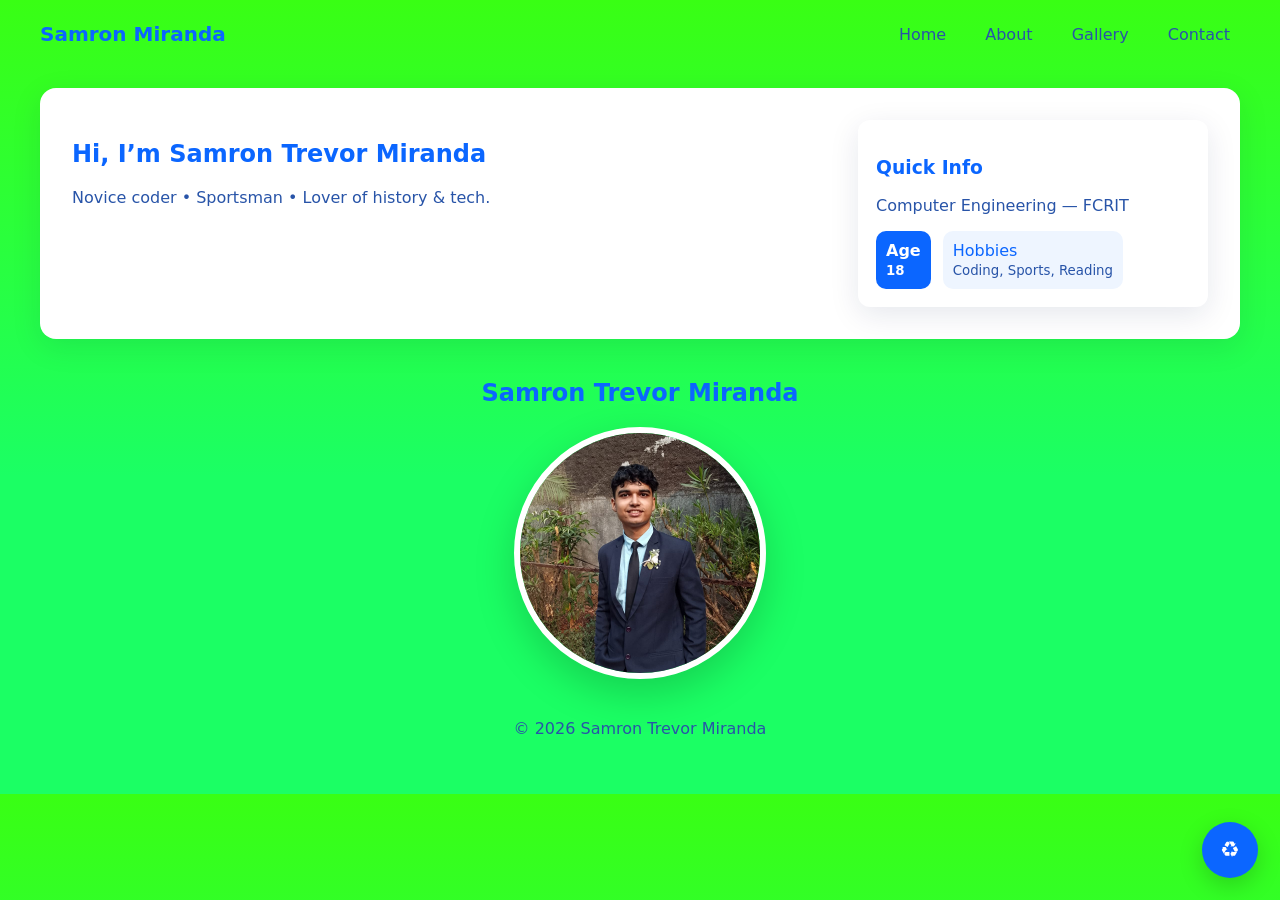
==== commit d6c79588: "Update index.html" ====
--- a/index.html
+++ b/index.html
@@ -159,7 +159,7 @@
       <h2 style="color:var(--accent-blue)">Samron Trevor Miranda</h2>
 
       <div class="profile-photo-wrapper">
-        <img src="assets/sam.jpeg" alt="Profile photo of Samron">
+        <img src="sam.jpeg" alt="Profile photo of Samron">
       </div>
     </section>
 
@@ -182,3 +182,4 @@
 </body>
 </html>
 
+
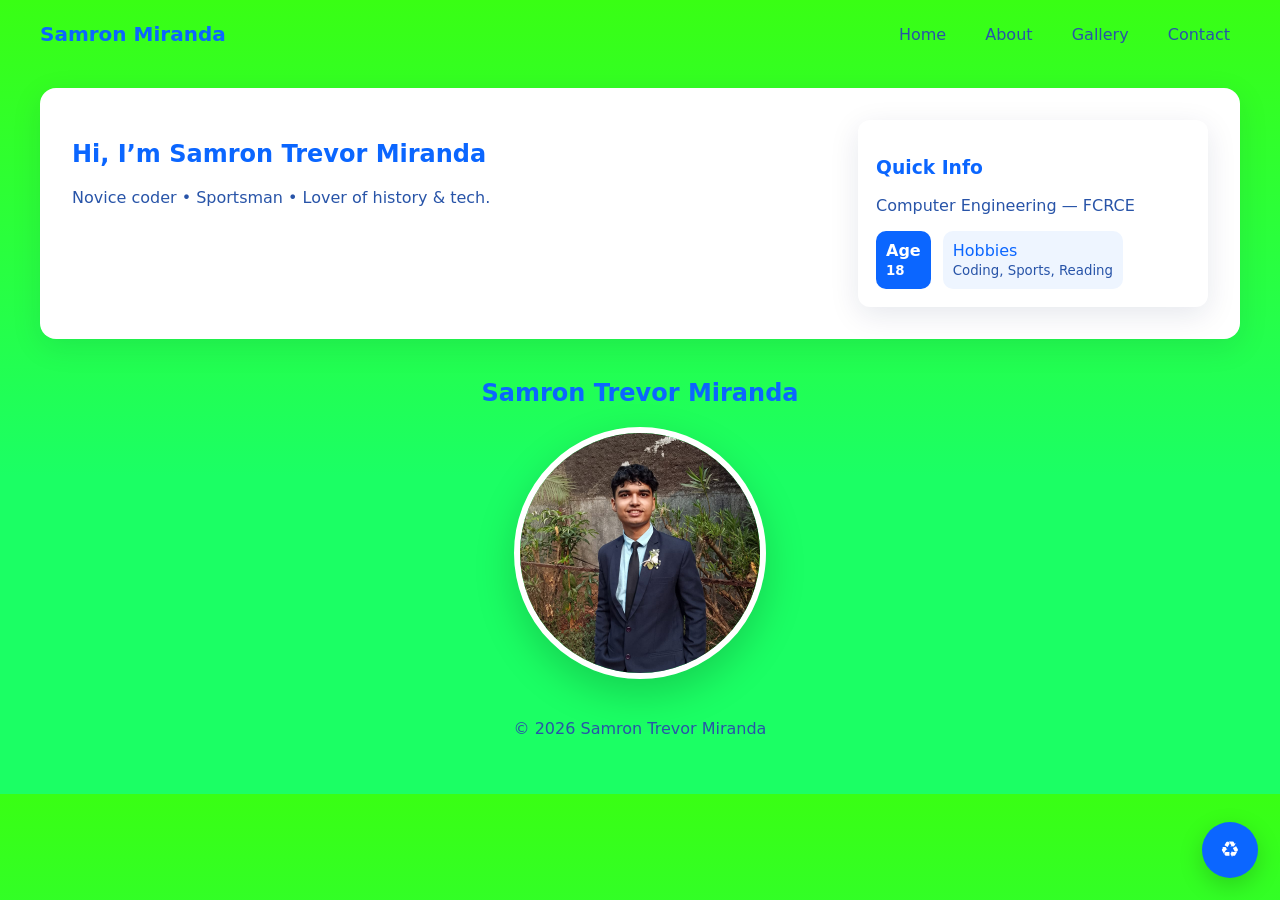
==== commit c5347f60: "Update index.html" ====
--- a/index.html
+++ b/index.html
@@ -139,7 +139,7 @@
       <aside>
         <div style="background:white;padding:18px;border-radius:12px;box-shadow:var(--shadow)">
           <h3>Quick Info</h3>
-          <p style="color:var(--muted-blue)">Computer Engineering — FCRIT</p>
+          <p style="color:var(--muted-blue)">Computer Engineering — FCRCE</p>
 
           <div style="display:flex;gap:12px;margin-top:12px">
             <div style="background:var(--accent-blue);color:white;padding:10px;border-radius:10px;font-weight:bold">
@@ -159,7 +159,8 @@
       <h2 style="color:var(--accent-blue)">Samron Trevor Miranda</h2>
 
       <div class="profile-photo-wrapper">
-        <img src="sam.jpeg" alt="Profile photo of Samron">
+        <img src="./sam.jpeg" alt="Profile photo of Samron">
+
       </div>
     </section>
 
@@ -183,3 +184,5 @@
 </html>
 
 
+
+
